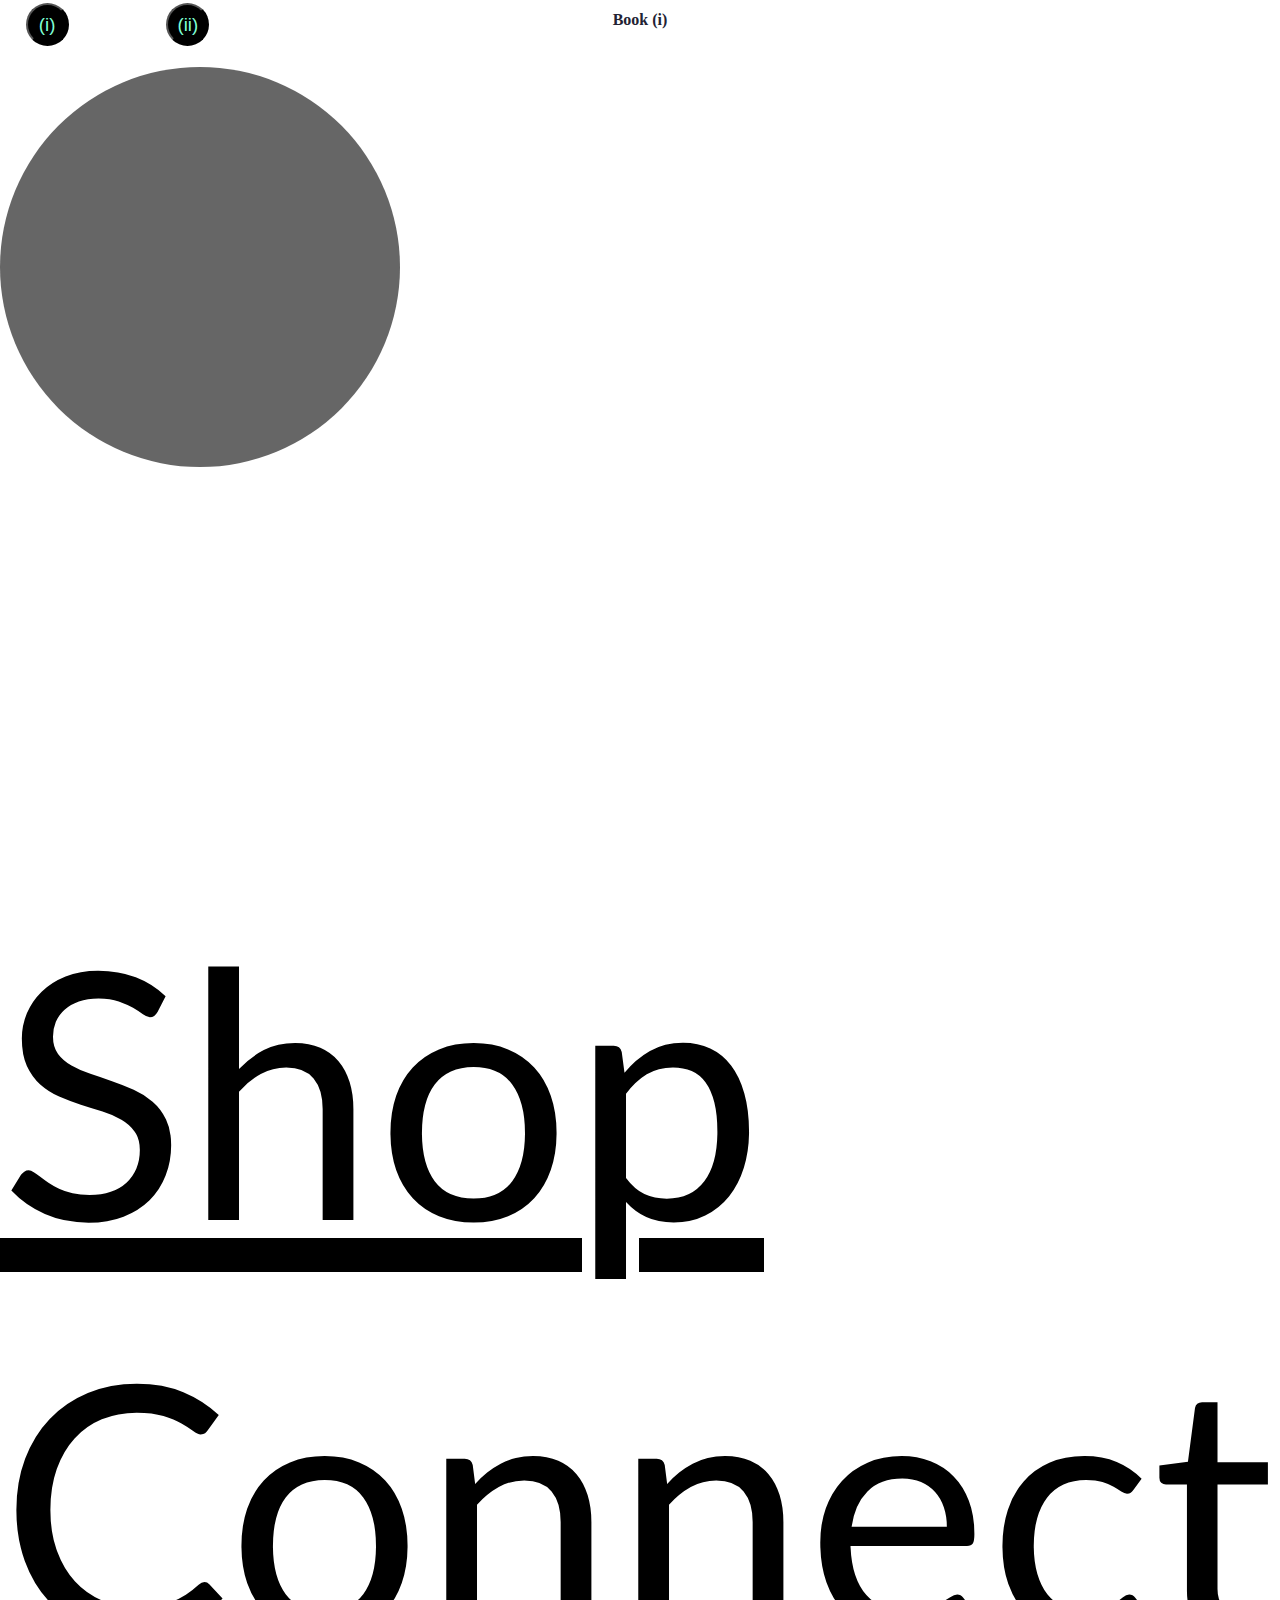
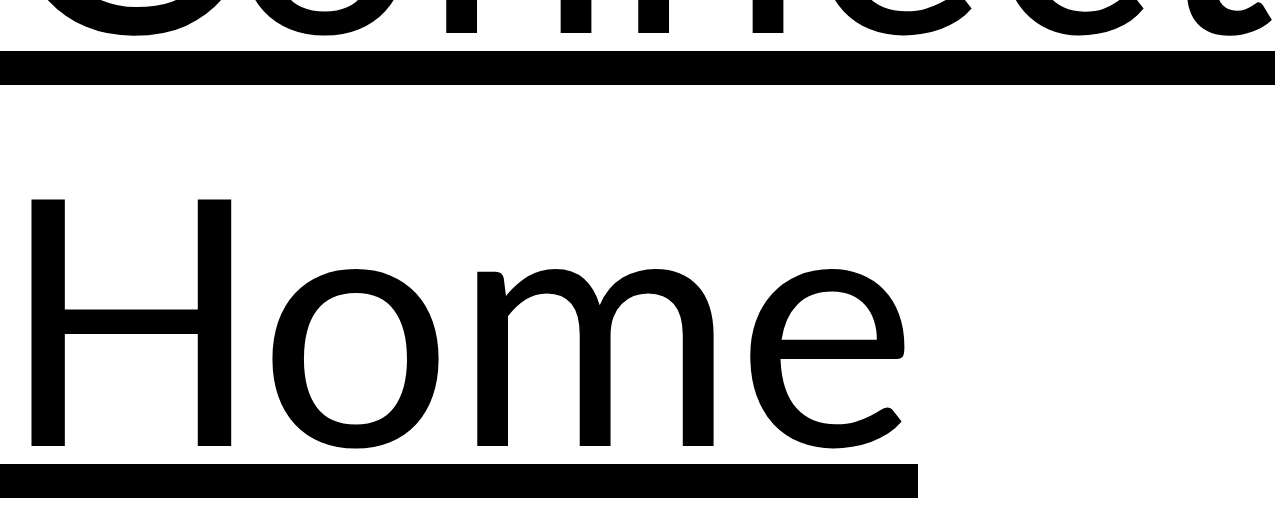
==== book1.html @ 91cf2445 "Add files via upload" ====
<!DOCTYPE html> 
<!-- "water is boss.." stoneandthorn@gmail.com -->
<html>
	<head>
		<title>BOOK 1: Stone and Thorn</title>
		<link type='text/css' rel='stylesheet' href='css/quiz_main_style.css'/>
        <link type='text/css' rel='stylesheet' href='css/page_style.css'/>
        <link type='text/css' rel='stylesheet' href='css/animation_style.css'/>
		<link rel="stylesheet" type="text/css" href="https://fonts.googleapis.com/css?family=Open Sans"/>
       
        <script src="rellax.js"></script>
        <script src="st-rellax-script.js"></script>
        <link href="https://fonts.googleapis.com/css?family=Cantarell:700i|Lato:100i&display=swap" rel="stylesheet">
        
        <style>
		html, body{
			color: #223;
			font-size: 21pt;
			margin: 0; padding: 0;
		}
            h1 {
                font-size: 12pt;
                text-align: center;
                margin-bottom: -122px;
            }    
		.btn{
			font-size: 14pt;
			position: fixed;
            top: 3px;
            left: 2%;
            width: 43px;
            height: 43px;
            border-radius: 50%;
            background-color: #000000;
            color: aquamarine;
            
		}
		.btn2{
			font-size: 14pt;
			position: fixed;
            top: 3px;
            left: 9%;
            width: 43px;
            height: 43px;
            border-radius: 50%;
            margin-left: 4%;
            background-color: #000000;
            color: aquamarine;
            
            transition: all 0.3s;
            
		}
            
            .btn2:hover{
			font-size: 29pt;
			position: fixed;
            top: 3px;
            left: 6.3%;
            width: 63px;
            height: 63px;
            border-radius: 50%;
            margin-left: 4%;
            background-color: #666666;
            color: aquamarine;
            transition: all 0.3s;
            
		}

		.btn:hover{
			font-size: 29pt;
			position: fixed;
            top: 3px;
            left: 2.3%;
            width: 63px;
            height: 63px;
            border-radius: 50%;
            background-color: #666666;
            color: aquamarine;
            transition: all 0.3s;
            
		}

		h4{ text-align: center;}

		.container{
			display: flex;
			align-items: center;
			outline: 1px solid #eed;
			font-size: 42pt;
			padding: 0 9.5vw; 
			
			height: 200vh;
		}
        .block1{
            /* background-image:url(images/IMG_1403-small.jpg); */
            background: url("images/bkgrnd_1.jpg") fixed right;
            border-radius: 50%;
            background-size: contain;
			color: #eed;
			line-height: 25vh;
			text-align: right;
			/*padding: 0 42pt;*/
			margin-top: 10vh;
			height: 300px;
			width: 300px;
			position: relative;
		}
		.block{
            background-color: aqua;
			color: #eed;
			line-height: 25vh;
			text-align: right;
			/*padding: 0 42pt;*/
			margin-top: 10vh;
			height: 600px;
			width: 600px;
			position: relative;
		}
		span{
			background: none;
			color: #223;
			line-height: 25vh;
			text-align: left;
			padding: 0 22pt;
			display: block;
			width: 90%;
			position: absolute;
			top: 0; left: 0;
			box-sizing: border-box;
		  }
                   
                    a:link {
                      color: #000000;
                      
                    }
                    a:hover {
                      font-family: sans-serif;
                        
                      
                    }

                    a:visited {
                      color: #000000;
                    }  
            
            #background-div {
                background-image:url(images/moon1.png);
                background-color: #666666;
                text-align: center;
                margin-top: -253px;
                font-family: 'Cantarell', sans-serif;
                border-radius: 50%;
                height: 400px;
			    width: 400px;
                color: #ffffff;
			    font-size: 200pt;
                font-kerning: auto;
                overflow-x: inherit;
                transition: all 1.0s;
                
            }
            
            #background-div:hover {
                background-color: darkred;
                transition: all 0.5s;
            }
            
            .main-div {
                width: 100%;
                background-color: #ffffff;
                font-size: 344px;
                font-family: 'Lato', sans-serif;
             
            }
            
                @media only screen and (max-width: 600px) {
                .main-div {
                background-color: #ffffff;
                font-size: 120px;
                }
                
                @media only screen and (max-width: 600px) {
                #background-div {
                font-size: 70pt;
                height: 250px;
			    width: 250px;
                margin-top: 123px;
                text-align: justify;
                }
                    
                    #pic-div {
                        position: absolute;
                        left: 100px;
                        top: 150px;
                    }    
                    
                 
                    
                    
	</style>
</head>
    
<body>
    <h1>Book (i)</h1>
<div class="main-div">
    
    <button class="btn" onclick="btnBook1()">(i)</button> <br>
    <button class="btn2" onclick="btnBook2()">(ii)</button>
    
    <div class="rellax" id="background-div" data-rellax-speed="-6"> 
        <img class="rellax" data-rellax-speed="13" src="images/circle-of-thorns.png" width="350px"  alt="">
        
    </div>
    
    <div class="rellax" data-rellax-speed="-1"  >
        <img src="images/book1-img1.jpg" width="60%" alt="">
        
        <img src="images/book1-img2.jpg" width="60%" alt="">
        
        <img src="images/book1-img3.jpg" width="60%" alt="">
        
        <img src="images/book1-img4.jpg" width="60%" alt="">
        
        <img src="images/book1-img5.jpg" width="60%" alt="">
        
        <img src="images/book1-img6.jpg" width="60%" alt="">

        <img src="images/book1-img6b.jpg" width="60%" alt="">
        
        
    </div>
    <div class="rellax" data-rellax-speed="5">
       <a href="https://stone-thorn.square.site/" alt="">Shop</a>
    </div>
    
    <div class="rellax" data-rellax-speed="4" >
      <a href="https://www.instagram.com/stoneandthorn/" alt="" target="_blank">Connect</a>
    </div>
    
    <div class="rellax" data-rellax-speed="3" >
      <a href="center.html" alt="">Home</a>
    </div>
   
</div>
    
<script>
function btnBook1() {
  window.open("book1.html");
}
</script>

    <script>
function btnBook2() {
  window.open("book2.html");
}
</script>
    
<script>
  // Accepts any class name
  var rellax = new Rellax('.rellax');
</script>
<script>
  // Also can pass in optional settings block
  var rellax = new Rellax('.rellax', {
    speed: -2,
    center: false,
    wrapper: null,
    round: true,
    vertical: true,
    horizontal: false
  });
</script>
   
    
</body>
</html>
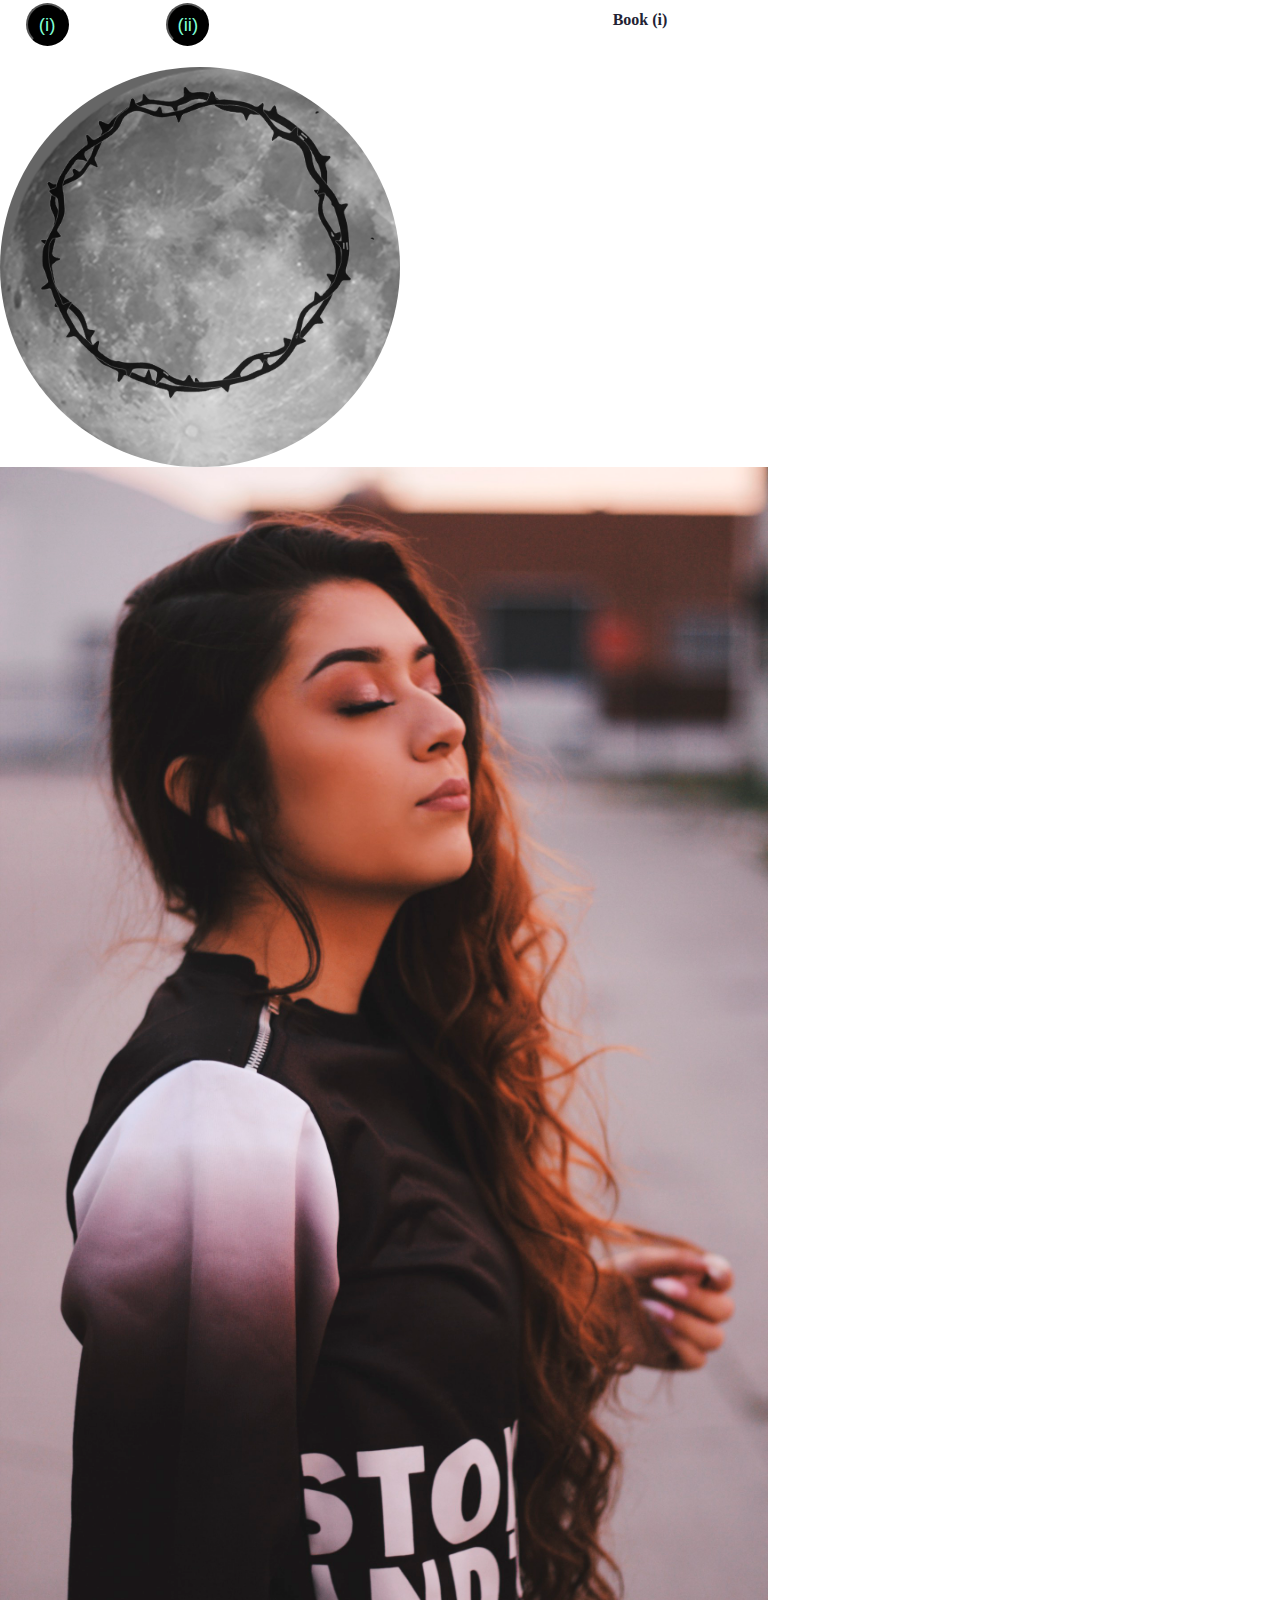
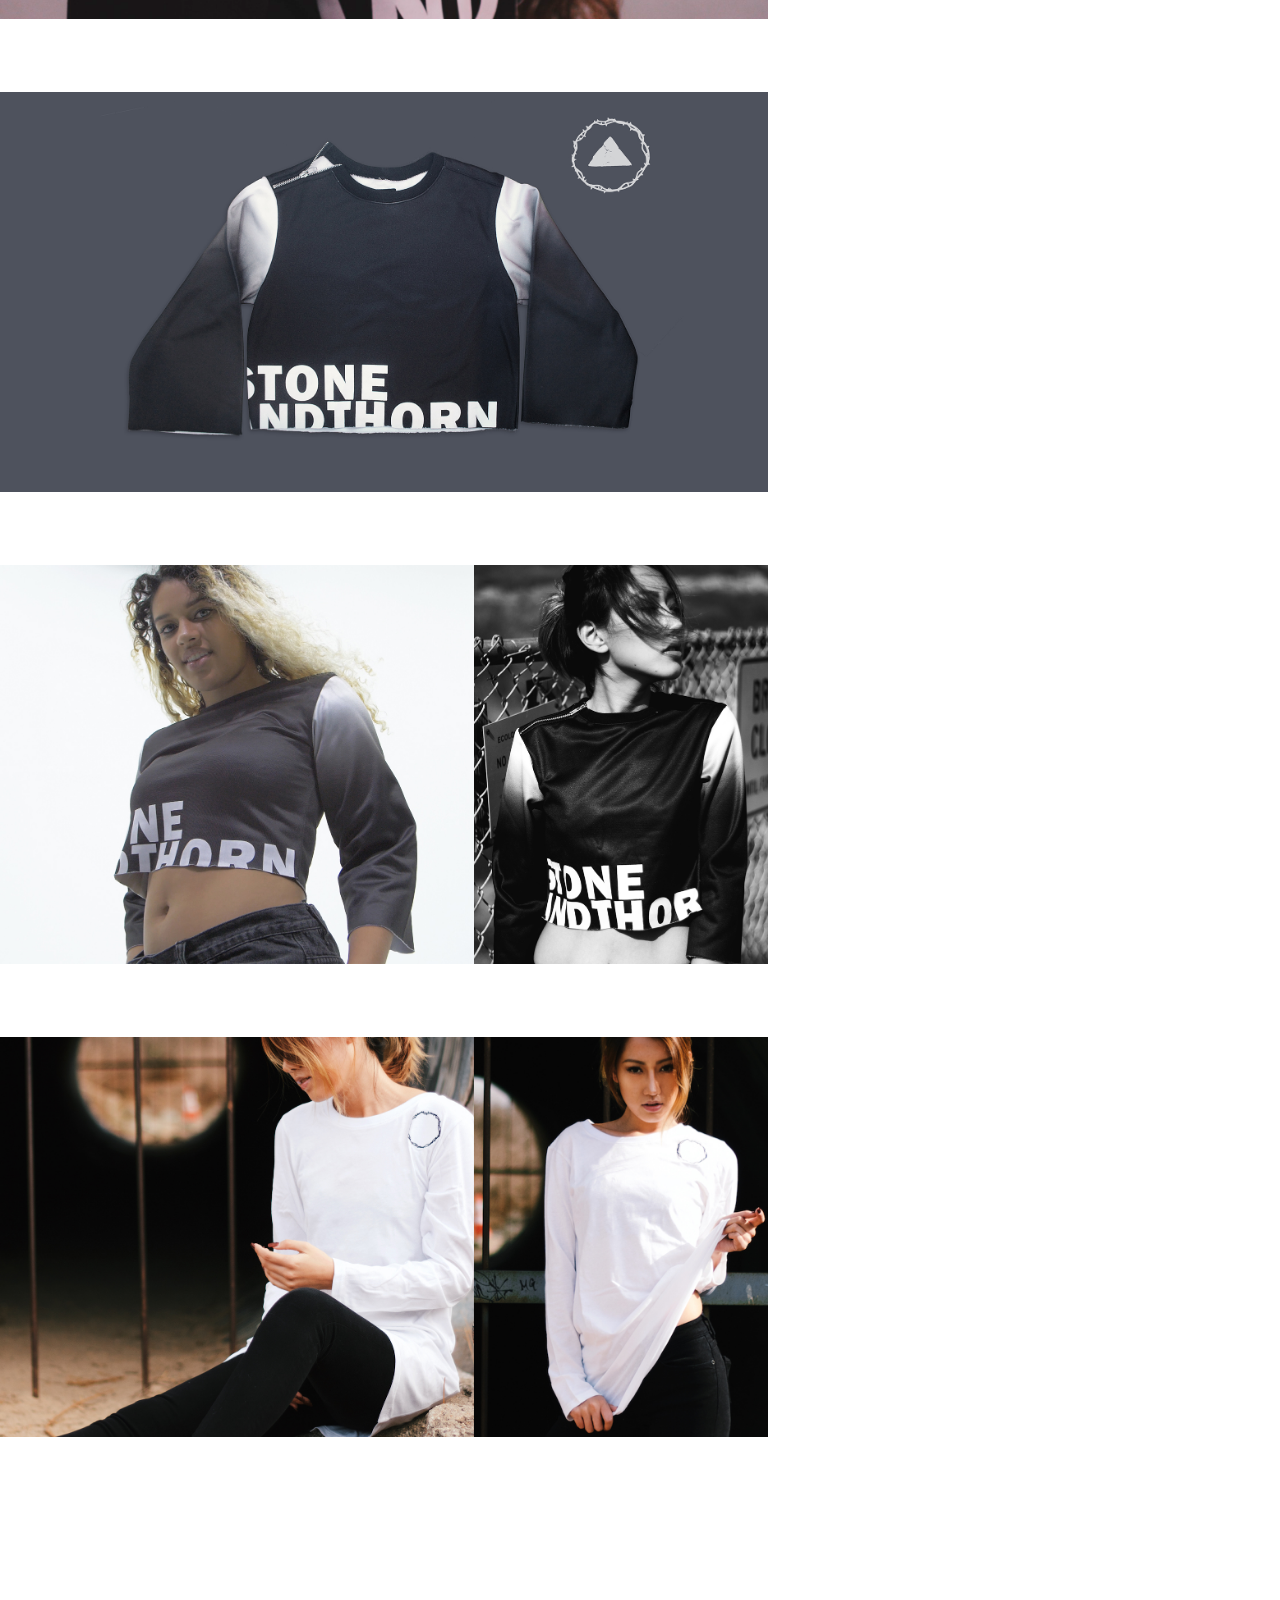
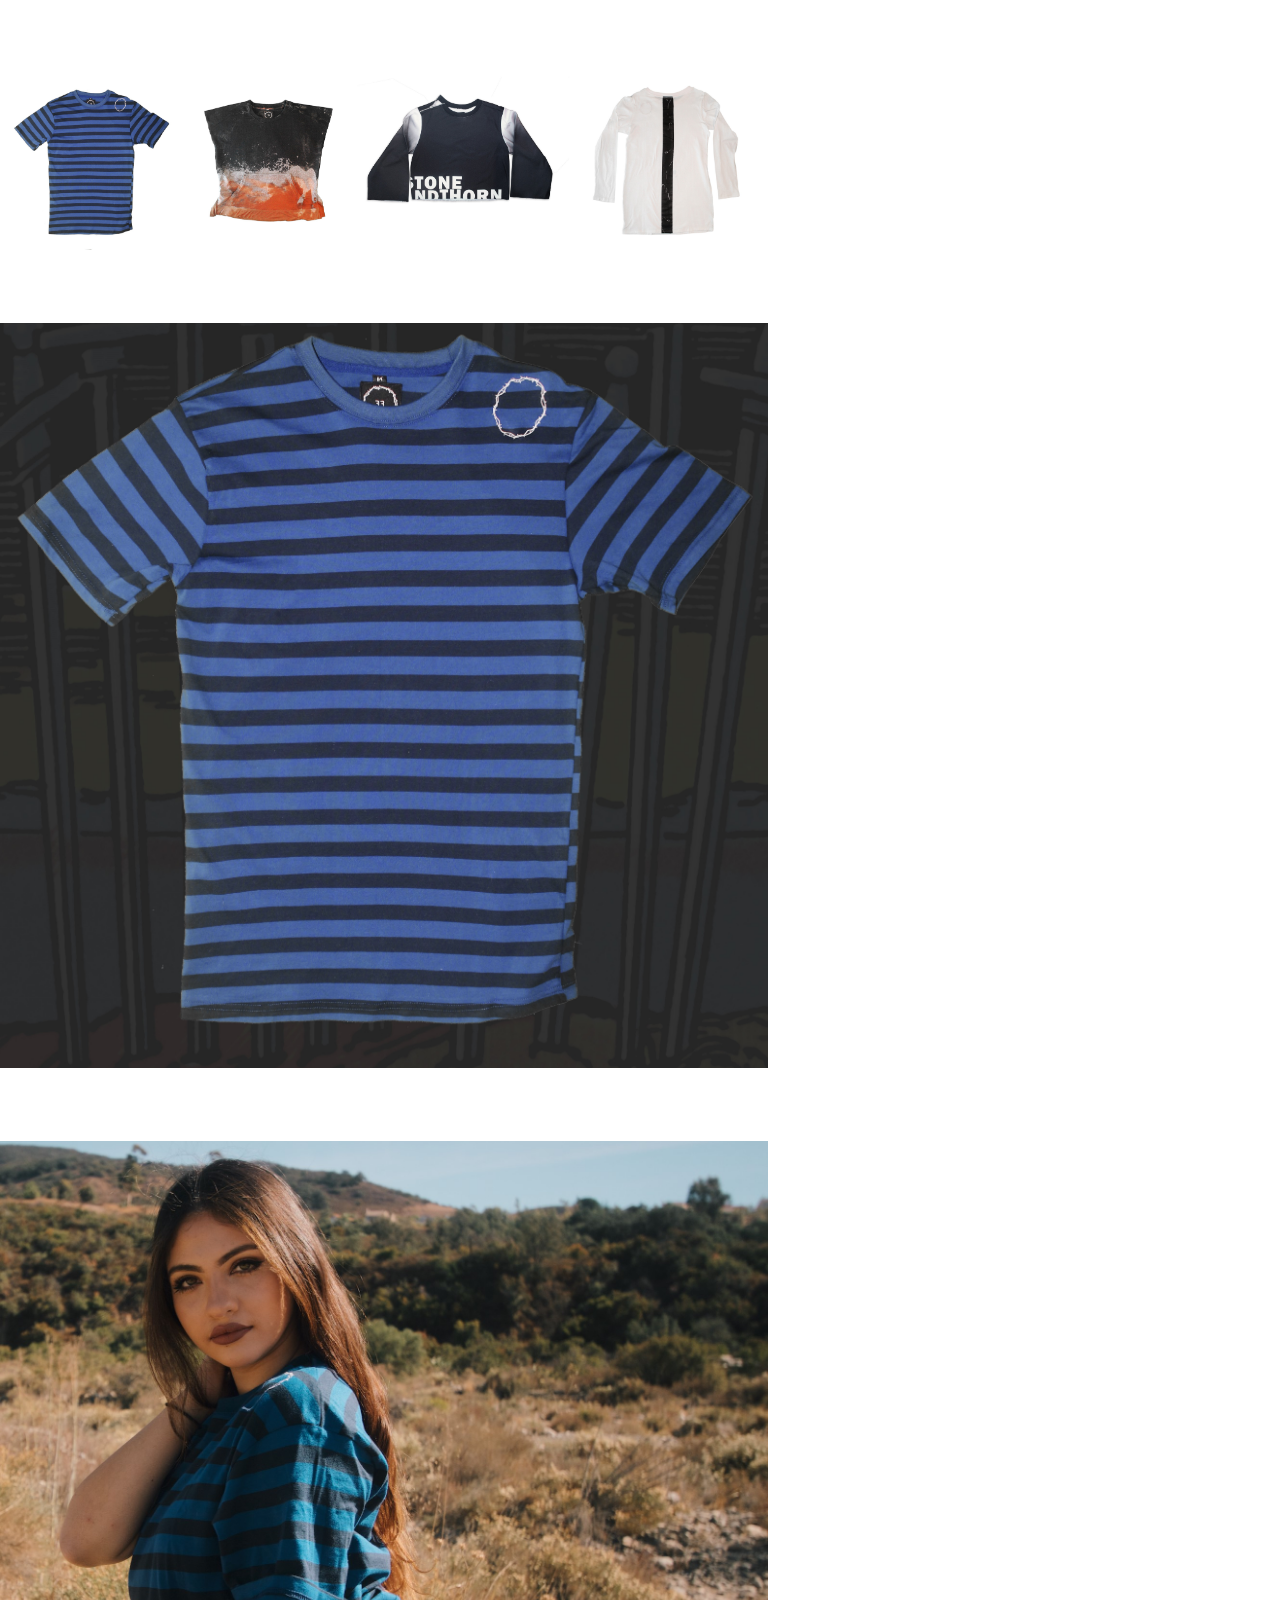
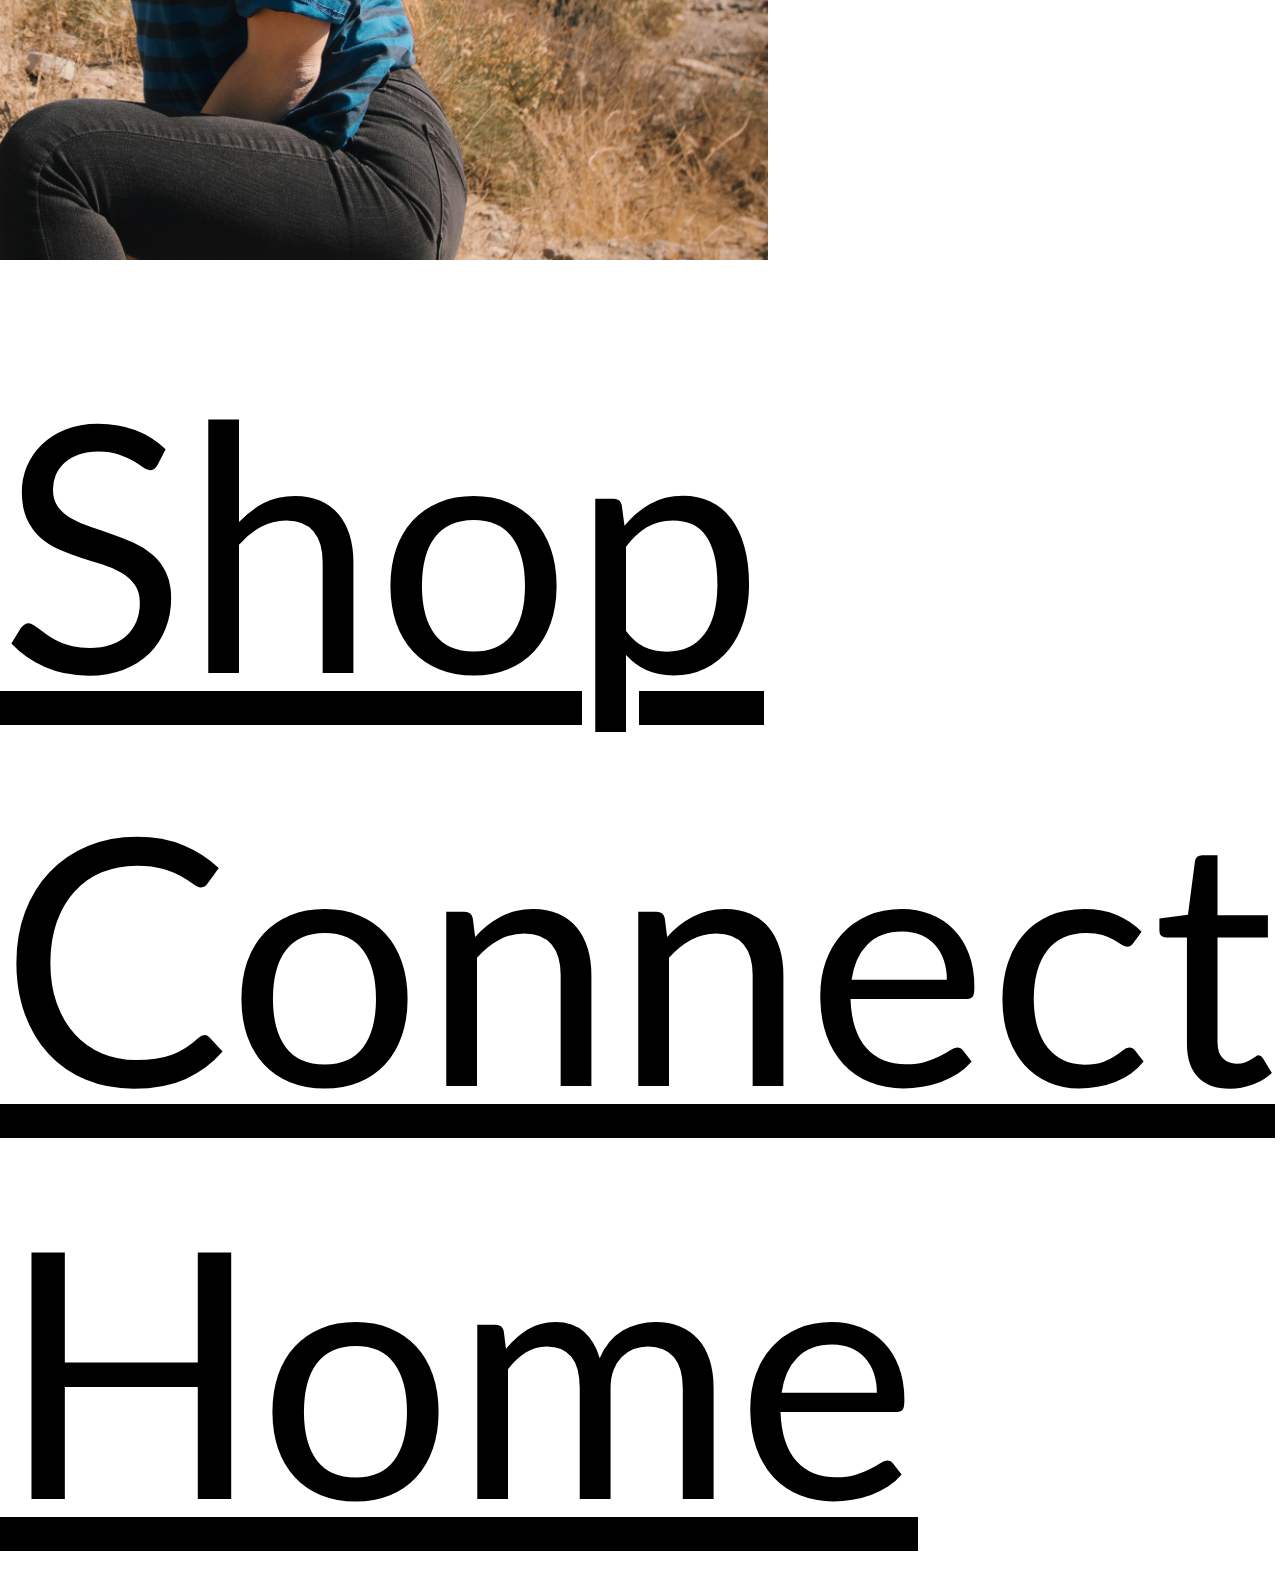
==== commit addca156: "Update book1.html" ====
--- a/book1.html
+++ b/book1.html
@@ -238,7 +238,7 @@
     </div>
     
     <div class="rellax" data-rellax-speed="3" >
-      <a href="center.html" alt="">Home</a>
+      <a href="index.html" alt="">Home</a>
     </div>
    
 </div>
@@ -273,4 +273,4 @@
    
     
 </body>
-</html>    +</html>    
